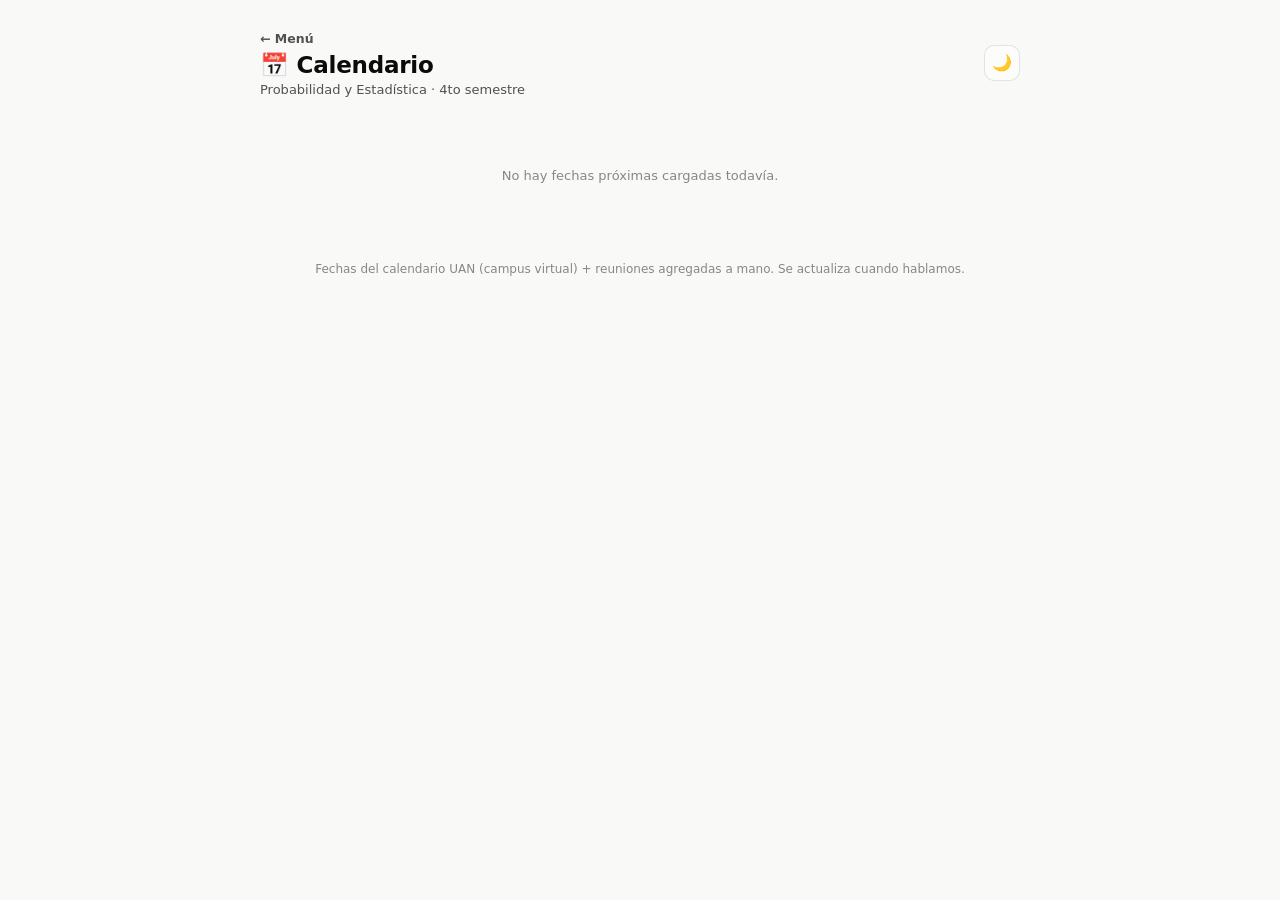
==== app/calendario.html @ 474740ed "Agregar herramientas de Calendario y Correos importantes al tutor Calendario: entregas y parciales i" ====
<!DOCTYPE html>
<html lang="es">
<head>
<meta charset="UTF-8">
<meta name="viewport" content="width=device-width, initial-scale=1.0">
<title>Calendario — Tutor</title>
<style>
  :root{
    color-scheme: light;
    --surface-page:#f9f9f7;
    --surface-card:#fcfcfb;
    --surface-sunken:#f2f1ee;
    --ink:#0b0b0b;
    --ink-secondary:#52514e;
    --ink-muted:#898781;
    --gridline:#e1e0d9;
    --border:rgba(11,11,11,0.10);
    --accent:#2a78d6;
    --accent-ink:#ffffff;
    --accent-soft-bg:rgba(42,120,214,0.12);
    --accent-soft-ink:#1c5cab;
    --warn-soft-bg:rgba(235,104,52,0.12);
    --warn-soft-ink:#b4501e;
    --radius:14px;
    --shadow:0 1px 2px rgba(11,11,11,0.04), 0 8px 24px -16px rgba(11,11,11,0.18);
  }
  :root[data-theme="dark"]{
    color-scheme: dark;
    --surface-page:#0d0d0d;
    --surface-card:#1a1a19;
    --surface-sunken:#141413;
    --ink:#ffffff;
    --ink-secondary:#c3c2b7;
    --ink-muted:#898781;
    --gridline:#2c2c2a;
    --border:rgba(255,255,255,0.10);
    --accent:#3987e5;
    --accent-ink:#ffffff;
    --accent-soft-bg:rgba(57,135,229,0.16);
    --accent-soft-ink:#8fc0ff;
    --warn-soft-bg:rgba(217,89,38,0.18);
    --warn-soft-ink:#f0966a;
    --shadow:0 1px 2px rgba(0,0,0,0.3), 0 12px 28px -18px rgba(0,0,0,0.6);
  }

  *{box-sizing:border-box;}
  body{
    margin:0;
    font-family: system-ui, -apple-system, "Segoe UI", Roboto, Helvetica, Arial, sans-serif;
    background:var(--surface-page);
    color:var(--ink);
    padding:28px 20px 60px;
    transition: background .2s ease, color .2s ease;
  }
  .wrap{max-width:760px;margin:0 auto;}

  header{
    display:flex;
    align-items:center;
    justify-content:space-between;
    margin-bottom:24px;
    flex-wrap:wrap;
    gap:14px;
  }
  header h1{font-size:23px;margin:0;font-weight:700;letter-spacing:-.01em;}
  header p{margin:3px 0 0;color:var(--ink-secondary);font-size:13px;}
  .menu-link{display:inline-block;font-size:12.5px;font-weight:600;color:var(--ink-secondary);text-decoration:none;margin-bottom:6px;}
  .menu-link:hover{color:var(--accent);}
  .theme-toggle{
    width:36px;height:36px;
    border-radius:10px;
    border:1px solid var(--border);
    background:var(--surface-card);
    color:var(--ink-secondary);
    display:flex;align-items:center;justify-content:center;
    cursor:pointer;
    font-size:16px;
    line-height:1;
  }
  .theme-toggle:hover{background:var(--surface-sunken);color:var(--ink);}
  .theme-toggle:focus-visible, a:focus-visible{outline:2px solid var(--accent);outline-offset:2px;}

  .list{display:flex;flex-direction:column;gap:12px;}
  .event{
    background:var(--surface-card);
    border:1px solid var(--border);
    border-radius:var(--radius);
    padding:16px 18px;
    box-shadow: var(--shadow);
    display:flex;
    gap:14px;
    align-items:flex-start;
  }
  .event .date-badge{
    flex-shrink:0;
    width:52px;
    text-align:center;
    background:var(--surface-sunken);
    border-radius:10px;
    padding:8px 4px;
  }
  .event .date-badge .day{display:block;font-size:19px;font-weight:700;line-height:1;}
  .event .date-badge .mon{display:block;font-size:10.5px;color:var(--ink-muted);text-transform:uppercase;letter-spacing:.04em;margin-top:3px;}
  .event .body{flex:1;min-width:0;}
  .event h2{font-size:14.5px;margin:0 0 4px;font-weight:700;}
  .event .meta{font-size:12px;color:var(--ink-muted);margin-bottom:6px;}
  .event p{margin:0;font-size:13px;color:var(--ink-secondary);line-height:1.5;}
  .tag{
    display:inline-block;
    font-size:10.5px;
    font-weight:700;
    letter-spacing:.03em;
    text-transform:uppercase;
    padding:2px 8px;
    border-radius:999px;
    margin-left:8px;
    vertical-align:middle;
  }
  .tag.entrega{background:var(--warn-soft-bg);color:var(--warn-soft-ink);}
  .tag.parcial{background:var(--accent-soft-bg);color:var(--accent-soft-ink);}
  .tag.reunion{background:var(--surface-sunken);color:var(--ink-secondary);}

  .empty{color:var(--ink-muted);font-size:13px;text-align:center;padding:34px 10px;}
  footer{text-align:center;color:var(--ink-muted);font-size:12px;margin-top:32px;}
</style>
</head>
<body>
<div class="wrap">

  <header>
    <div>
      <a class="menu-link" href="inicio.html">← Menú</a>
      <h1>📅 Calendario</h1>
      <p>Probabilidad y Estadística · 4to semestre</p>
    </div>
    <div class="header-right">
      <button class="theme-toggle" id="btnTheme" type="button" aria-label="Cambiar tema claro/oscuro" title="Cambiar tema">🌙</button>
    </div>
  </header>

  <div class="list" id="lista"></div>

  <footer>Fechas del calendario UAN (campus virtual) + reuniones agregadas a mano. Se actualiza cuando hablamos.</footer>
</div>

<script>
/* Entregas y parciales importados del calendario del campus virtual UAN.
   No incluir tokens/URLs de exportación acá: solo título, curso y fecha. */
const EVENTOS_UAN = [
  { titulo: 'Vencimiento de TallerExploracion.1', curso: 'Aplicaciones Móviles', descripcion: 'Taller 1 de Aplicaciones Móviles.', fecha: '2026-08-31T23:59:00-05:00', tipo: 'entrega' },
  { titulo: 'Se abre Parcial 1', descripcion: 'Apertura del primer parcial.', fecha: '2026-09-01T18:00:00-05:00', tipo: 'parcial' },
  { titulo: 'Se cierra Parcial 1', descripcion: 'Cierre del primer parcial.', fecha: '2026-09-01T23:59:00-05:00', tipo: 'parcial' },
  { titulo: 'Vencimiento de Taller 2', curso: 'Aplicaciones Móviles', descripcion: 'Taller 2 de Aplicaciones Móviles.', fecha: '2026-09-15T23:59:00-05:00', tipo: 'entrega' },
  { titulo: 'Vencimiento de Taller 3', descripcion: 'Taller 3.', fecha: '2026-09-24T23:59:00-05:00', tipo: 'entrega' },
  { titulo: 'Se abre Parcial 2', descripcion: 'Apertura del segundo parcial.', fecha: '2026-10-06T20:00:00-05:00', tipo: 'parcial' },
  { titulo: 'Se cierra Parcial 2', descripcion: 'Cierre del segundo parcial.', fecha: '2026-10-06T22:00:00-05:00', tipo: 'parcial' }
];

/* Reuniones u otras fechas relevantes agregadas a mano en el chat. */
const REUNIONES = [];

const TODOS = [...EVENTOS_UAN.map(e => ({ ...e, fuente: 'uan' })), ...REUNIONES.map(e => ({ ...e, fuente: 'reunion' }))]
  .filter(e => new Date(e.fecha) >= new Date(new Date().toDateString()))
  .sort((a, b) => new Date(a.fecha) - new Date(b.fecha));

const MESES = ['ENE','FEB','MAR','ABR','MAY','JUN','JUL','AGO','SEP','OCT','NOV','DIC'];
const lista = document.getElementById('lista');

if (TODOS.length === 0) {
  const p = document.createElement('p');
  p.className = 'empty';
  p.textContent = 'No hay fechas próximas cargadas todavía.';
  lista.appendChild(p);
} else {
  TODOS.forEach(ev => {
    const d = new Date(ev.fecha);

    const card = document.createElement('div');
    card.className = 'event';

    const badge = document.createElement('div');
    badge.className = 'date-badge';
    const day = document.createElement('span');
    day.className = 'day';
    day.textContent = String(d.getDate()).padStart(2, '0');
    const mon = document.createElement('span');
    mon.className = 'mon';
    mon.textContent = MESES[d.getMonth()];
    badge.append(day, mon);

    const body = document.createElement('div');
    body.className = 'body';

    const h2 = document.createElement('h2');
    h2.textContent = ev.titulo;
    const tag = document.createElement('span');
    tag.className = 'tag ' + ev.tipo;
    tag.textContent = ev.tipo === 'entrega' ? 'Entrega' : ev.tipo === 'parcial' ? 'Parcial' : 'Reunión';
    h2.appendChild(tag);

    const meta = document.createElement('div');
    meta.className = 'meta';
    const hora = d.toLocaleTimeString('es-CO', { hour: '2-digit', minute: '2-digit' });
    meta.textContent = (ev.curso ? ev.curso + ' · ' : '') + hora;

    const desc = document.createElement('p');
    desc.textContent = ev.descripcion || '';

    body.append(h2, meta, desc);
    card.append(badge, body);
    lista.appendChild(card);
  });
}

/* ---------- Tema claro / oscuro (compartido con el resto del tutor) ---------- */
const rootEl = document.documentElement;
function tema() { return rootEl.getAttribute('data-theme') === 'dark' ? 'dark' : 'light'; }
function aplicarTema(t) {
  rootEl.setAttribute('data-theme', t);
  document.getElementById('btnTheme').textContent = t === 'dark' ? '☀️' : '🌙';
  localStorage.setItem('tf_theme', t);
}
(function initTema() {
  const guardado = localStorage.getItem('tf_theme');
  const preferido = guardado || (window.matchMedia && window.matchMedia('(prefers-color-scheme: dark)').matches ? 'dark' : 'light');
  aplicarTema(preferido);
})();
document.getElementById('btnTheme').addEventListener('click', () => {
  aplicarTema(tema() === 'dark' ? 'light' : 'dark');
});
</script>
</body>
</html>
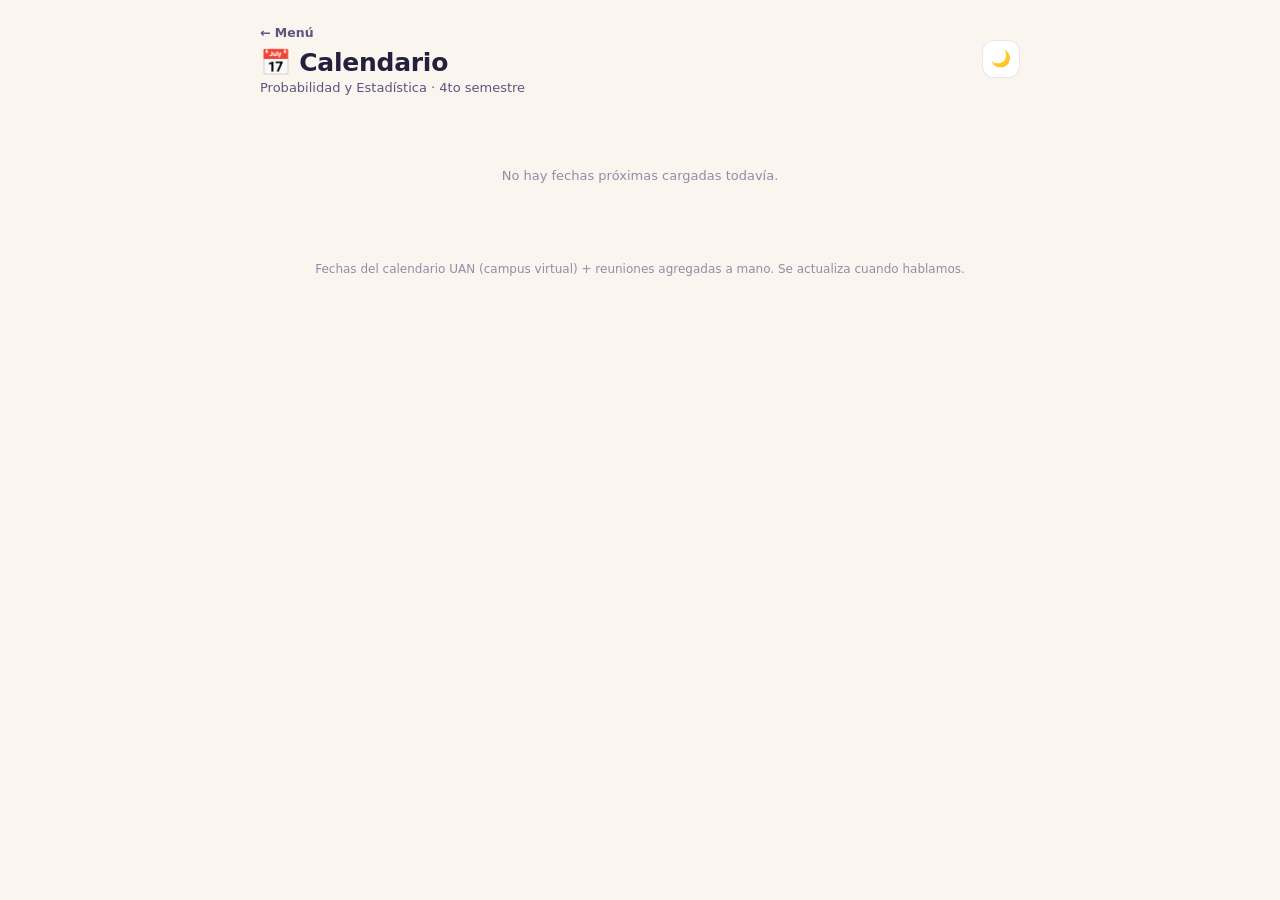
==== commit fe89a6f4: "Redisenar el tutor con paleta oscura calida y hoja de estilos compartida Fondo indigo oscuro, tarjet" ====
--- a/app/calendario.html
+++ b/app/calendario.html
@@ -4,82 +4,8 @@
 <meta charset="UTF-8">
 <meta name="viewport" content="width=device-width, initial-scale=1.0">
 <title>Calendario — Tutor</title>
+<link rel="stylesheet" href="assets/theme.css">
 <style>
-  :root{
-    color-scheme: light;
-    --surface-page:#f9f9f7;
-    --surface-card:#fcfcfb;
-    --surface-sunken:#f2f1ee;
-    --ink:#0b0b0b;
-    --ink-secondary:#52514e;
-    --ink-muted:#898781;
-    --gridline:#e1e0d9;
-    --border:rgba(11,11,11,0.10);
-    --accent:#2a78d6;
-    --accent-ink:#ffffff;
-    --accent-soft-bg:rgba(42,120,214,0.12);
-    --accent-soft-ink:#1c5cab;
-    --warn-soft-bg:rgba(235,104,52,0.12);
-    --warn-soft-ink:#b4501e;
-    --radius:14px;
-    --shadow:0 1px 2px rgba(11,11,11,0.04), 0 8px 24px -16px rgba(11,11,11,0.18);
-  }
-  :root[data-theme="dark"]{
-    color-scheme: dark;
-    --surface-page:#0d0d0d;
-    --surface-card:#1a1a19;
-    --surface-sunken:#141413;
-    --ink:#ffffff;
-    --ink-secondary:#c3c2b7;
-    --ink-muted:#898781;
-    --gridline:#2c2c2a;
-    --border:rgba(255,255,255,0.10);
-    --accent:#3987e5;
-    --accent-ink:#ffffff;
-    --accent-soft-bg:rgba(57,135,229,0.16);
-    --accent-soft-ink:#8fc0ff;
-    --warn-soft-bg:rgba(217,89,38,0.18);
-    --warn-soft-ink:#f0966a;
-    --shadow:0 1px 2px rgba(0,0,0,0.3), 0 12px 28px -18px rgba(0,0,0,0.6);
-  }
-
-  *{box-sizing:border-box;}
-  body{
-    margin:0;
-    font-family: system-ui, -apple-system, "Segoe UI", Roboto, Helvetica, Arial, sans-serif;
-    background:var(--surface-page);
-    color:var(--ink);
-    padding:28px 20px 60px;
-    transition: background .2s ease, color .2s ease;
-  }
-  .wrap{max-width:760px;margin:0 auto;}
-
-  header{
-    display:flex;
-    align-items:center;
-    justify-content:space-between;
-    margin-bottom:24px;
-    flex-wrap:wrap;
-    gap:14px;
-  }
-  header h1{font-size:23px;margin:0;font-weight:700;letter-spacing:-.01em;}
-  header p{margin:3px 0 0;color:var(--ink-secondary);font-size:13px;}
-  .menu-link{display:inline-block;font-size:12.5px;font-weight:600;color:var(--ink-secondary);text-decoration:none;margin-bottom:6px;}
-  .menu-link:hover{color:var(--accent);}
-  .theme-toggle{
-    width:36px;height:36px;
-    border-radius:10px;
-    border:1px solid var(--border);
-    background:var(--surface-card);
-    color:var(--ink-secondary);
-    display:flex;align-items:center;justify-content:center;
-    cursor:pointer;
-    font-size:16px;
-    line-height:1;
-  }
-  .theme-toggle:hover{background:var(--surface-sunken);color:var(--ink);}
-  .theme-toggle:focus-visible, a:focus-visible{outline:2px solid var(--accent);outline-offset:2px;}
-
   .list{display:flex;flex-direction:column;gap:12px;}
   .event{
     background:var(--surface-card);
@@ -90,16 +16,18 @@
     display:flex;
     gap:14px;
     align-items:flex-start;
+    transition: transform .2s cubic-bezier(.16,1,.3,1), border-color .2s ease;
   }
+  .event:hover{transform:translateX(3px);border-color:var(--accent);}
   .event .date-badge{
     flex-shrink:0;
     width:52px;
     text-align:center;
     background:var(--surface-sunken);
-    border-radius:10px;
+    border-radius:var(--radius-sm);
     padding:8px 4px;
   }
-  .event .date-badge .day{display:block;font-size:19px;font-weight:700;line-height:1;}
+  .event .date-badge .day{display:block;font-size:19px;font-weight:800;line-height:1;}
   .event .date-badge .mon{display:block;font-size:10.5px;color:var(--ink-muted);text-transform:uppercase;letter-spacing:.04em;margin-top:3px;}
   .event .body{flex:1;min-width:0;}
   .event h2{font-size:14.5px;margin:0 0 4px;font-weight:700;}
@@ -121,11 +49,10 @@
   .tag.reunion{background:var(--surface-sunken);color:var(--ink-secondary);}
 
   .empty{color:var(--ink-muted);font-size:13px;text-align:center;padding:34px 10px;}
-  footer{text-align:center;color:var(--ink-muted);font-size:12px;margin-top:32px;}
 </style>
 </head>
 <body>
-<div class="wrap">
+<div class="wrap narrow">
 
   <header>
     <div>
@@ -172,11 +99,12 @@
   p.textContent = 'No hay fechas próximas cargadas todavía.';
   lista.appendChild(p);
 } else {
-  TODOS.forEach(ev => {
+  TODOS.forEach((ev, i) => {
     const d = new Date(ev.fecha);
 
     const card = document.createElement('div');
-    card.className = 'event';
+    card.className = 'event enter';
+    card.style.animationDelay = (i * 45) + 'ms';
 
     const badge = document.createElement('div');
     badge.className = 'date-badge';
@@ -214,7 +142,7 @@
 
 /* ---------- Tema claro / oscuro (compartido con el resto del tutor) ---------- */
 const rootEl = document.documentElement;
-function tema() { return rootEl.getAttribute('data-theme') === 'dark' ? 'dark' : 'light'; }
+function tema() { return rootEl.getAttribute('data-theme') === 'light' ? 'light' : 'dark'; }
 function aplicarTema(t) {
   rootEl.setAttribute('data-theme', t);
   document.getElementById('btnTheme').textContent = t === 'dark' ? '☀️' : '🌙';
--- a/app/assets/theme.css
+++ b/app/assets/theme.css
@@ -0,0 +1,148 @@
+/* Tokens y estilos base compartidos por todas las páginas del tutor.
+   Cambiar el look del sitio entero implica editar este archivo, no cada HTML. */
+
+:root{
+  color-scheme: dark;
+  --surface-page:#201c38;
+  --surface-card:#2b2650;
+  --surface-sunken:#251f45;
+  --surface-raised:#342d5c;
+  --ink:#f6f2ea;
+  --ink-secondary:#bfb8e0;
+  --ink-muted:#8e86b8;
+  --gridline:#3b3465;
+  --border:rgba(246,242,234,0.10);
+  --accent:#f2a65a;
+  --accent-ink:#241d3f;
+  --accent-soft-bg:rgba(242,166,90,0.16);
+  --accent-soft-ink:#f6c98a;
+  --good-text:#7fd9a8;
+  --warn-soft-bg:rgba(232,104,52,0.18);
+  --warn-soft-ink:#f0966a;
+  --radius:20px;
+  --radius-sm:12px;
+  --shadow:0 2px 4px rgba(11,8,28,0.2), 0 16px 36px -18px rgba(11,8,28,0.65);
+
+  --series-1:#2a78d6;
+  --series-2:#eb6834;
+  --series-3:#1baf7a;
+  --series-4:#eda100;
+  --series-5:#e87ba4;
+  --series-6:#008300;
+  --series-7:#4a3aa7;
+  --series-8:#e34948;
+  --series-other:#898781;
+}
+:root[data-theme="light"]{
+  color-scheme: light;
+  --surface-page:#faf6ef;
+  --surface-card:#ffffff;
+  --surface-sunken:#f2ecdd;
+  --surface-raised:#f7f1e4;
+  --ink:#241f3d;
+  --ink-secondary:#5c5580;
+  --ink-muted:#938ba8;
+  --gridline:#e7e0cf;
+  --border:rgba(36,31,61,0.10);
+  --accent:#e8935a;
+  --accent-ink:#ffffff;
+  --accent-soft-bg:rgba(232,147,90,0.14);
+  --accent-soft-ink:#b85f28;
+  --good-text:#1a8a52;
+  --warn-soft-bg:rgba(235,104,52,0.12);
+  --warn-soft-ink:#b4501e;
+  --shadow:0 1px 2px rgba(36,31,61,0.05), 0 10px 26px -16px rgba(36,31,61,0.22);
+}
+/* Cuando no hay elección explícita (ni data-theme), seguir la preferencia del sistema. */
+@media (prefers-color-scheme: light){
+  :root:not([data-theme="dark"]){
+    color-scheme: light;
+    --surface-page:#faf6ef;
+    --surface-card:#ffffff;
+    --surface-sunken:#f2ecdd;
+    --surface-raised:#f7f1e4;
+    --ink:#241f3d;
+    --ink-secondary:#5c5580;
+    --ink-muted:#938ba8;
+    --gridline:#e7e0cf;
+    --border:rgba(36,31,61,0.10);
+    --accent:#e8935a;
+    --accent-ink:#ffffff;
+    --accent-soft-bg:rgba(232,147,90,0.14);
+    --accent-soft-ink:#b85f28;
+    --good-text:#1a8a52;
+    --warn-soft-bg:rgba(235,104,52,0.12);
+    --warn-soft-ink:#b4501e;
+    --shadow:0 1px 2px rgba(36,31,61,0.05), 0 10px 26px -16px rgba(36,31,61,0.22);
+  }
+}
+
+*{box-sizing:border-box;}
+html{-webkit-text-size-adjust:100%;}
+body{
+  margin:0;
+  font-family: system-ui, -apple-system, "Segoe UI", Roboto, Helvetica, Arial, sans-serif;
+  background:var(--surface-page);
+  color:var(--ink);
+  padding:22px 16px 56px;
+  transition: background .2s ease, color .2s ease;
+}
+.wrap{max-width:1120px;margin:0 auto;}
+.wrap.narrow{max-width:760px;}
+
+header{
+  display:flex;
+  align-items:center;
+  justify-content:space-between;
+  margin-bottom:26px;
+  flex-wrap:wrap;
+  gap:14px;
+}
+header h1{font-size:22px;margin:0;font-weight:800;letter-spacing:-.01em;}
+header p{margin:3px 0 0;color:var(--ink-secondary);font-size:13px;}
+@media (min-width:640px){
+  header h1{font-size:25px;}
+}
+
+.menu-link{
+  display:inline-flex;
+  align-items:center;
+  gap:4px;
+  font-size:12.5px;
+  font-weight:700;
+  color:var(--ink-secondary);
+  text-decoration:none;
+  margin-bottom:8px;
+  transition: color .15s ease, transform .15s ease;
+}
+.menu-link:hover{color:var(--accent-soft-ink);transform:translateX(-2px);}
+
+.theme-toggle{
+  width:38px;height:38px;
+  border-radius:12px;
+  border:1px solid var(--border);
+  background:var(--surface-card);
+  color:var(--ink-secondary);
+  display:flex;align-items:center;justify-content:center;
+  cursor:pointer;
+  font-size:16px;
+  line-height:1;
+  transition: background .15s ease, color .15s ease, border-color .15s ease, transform .3s ease;
+}
+.theme-toggle:hover{background:var(--surface-raised);color:var(--ink);transform:rotate(-14deg);}
+.theme-toggle:focus-visible, a:focus-visible, button:focus-visible, .tab:focus-visible, select:focus-visible, .file-btn:focus-visible{
+  outline:2px solid var(--accent);
+  outline-offset:2px;
+}
+
+footer{text-align:center;color:var(--ink-muted);font-size:12px;margin-top:32px;}
+
+@media (prefers-reduced-motion: no-preference){
+  .enter{
+    animation: enterUp .5s cubic-bezier(.16,1,.3,1) both;
+  }
+}
+@keyframes enterUp{
+  from{opacity:0;transform:translateY(10px);}
+  to{opacity:1;transform:translateY(0);}
+}
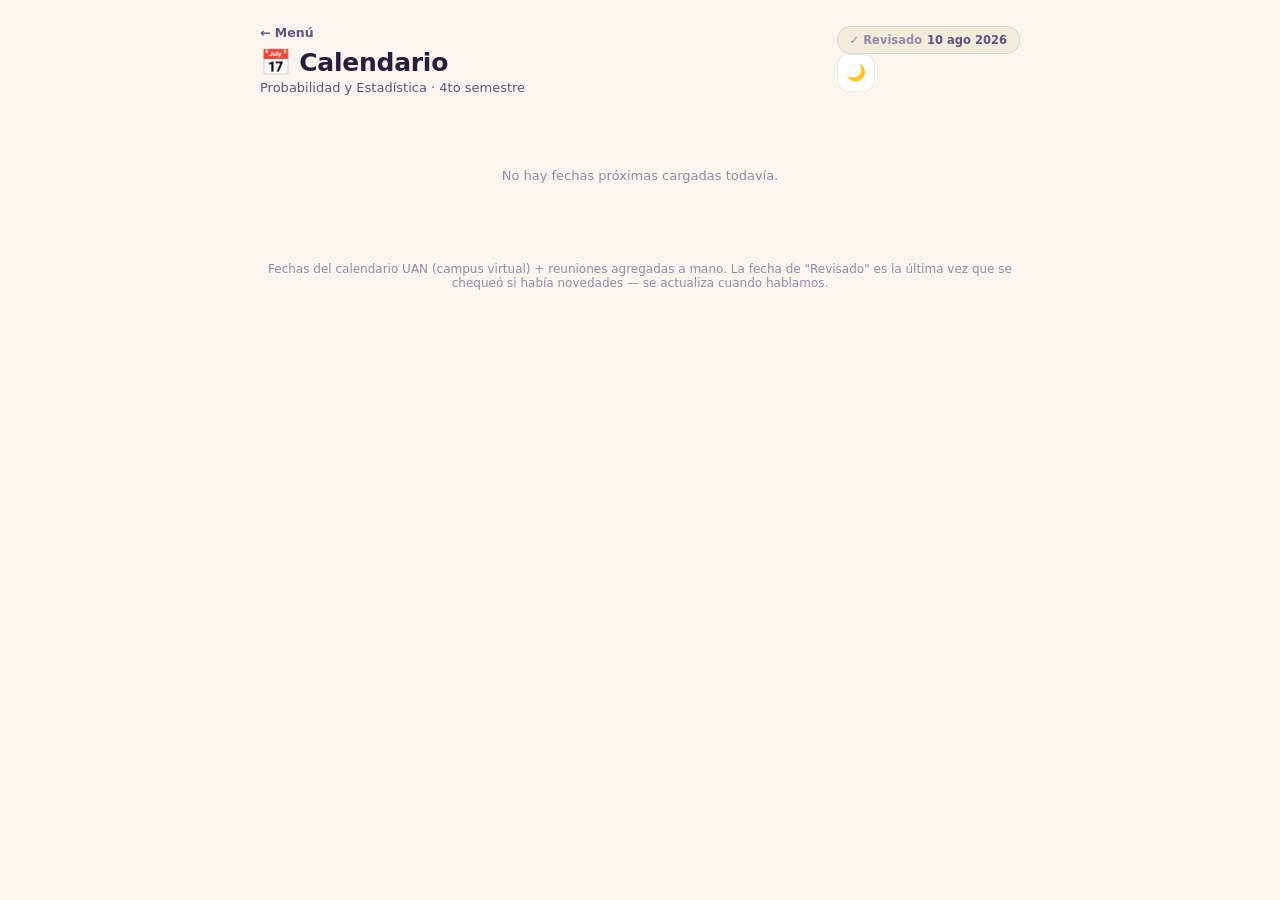
==== commit 528495a5: "Agregar badge de ultima revision a Calendario y Correos importantes Se confirmo que no hay tareas ni" ====
--- a/app/calendario.html
+++ b/app/calendario.html
@@ -61,13 +61,14 @@
       <p>Probabilidad y Estadística · 4to semestre</p>
     </div>
     <div class="header-right">
+      <span class="check-badge">✓ Revisado <b>10 ago 2026</b></span>
       <button class="theme-toggle" id="btnTheme" type="button" aria-label="Cambiar tema claro/oscuro" title="Cambiar tema">🌙</button>
     </div>
   </header>
 
   <div class="list" id="lista"></div>
 
-  <footer>Fechas del calendario UAN (campus virtual) + reuniones agregadas a mano. Se actualiza cuando hablamos.</footer>
+  <footer>Fechas del calendario UAN (campus virtual) + reuniones agregadas a mano. La fecha de "Revisado" es la última vez que se chequeó si había novedades — se actualiza cuando hablamos.</footer>
 </div>
 
 <script>
--- a/app/assets/theme.css
+++ b/app/assets/theme.css
@@ -117,6 +117,21 @@
 }
 .menu-link:hover{color:var(--accent-soft-ink);transform:translateX(-2px);}
 
+.check-badge{
+  display:inline-flex;
+  align-items:center;
+  gap:5px;
+  font-size:11.5px;
+  font-weight:600;
+  color:var(--ink-muted);
+  background:var(--surface-sunken);
+  border:1px solid var(--border);
+  padding:6px 12px;
+  border-radius:999px;
+  white-space:nowrap;
+}
+.check-badge b{color:var(--ink-secondary);font-weight:700;}
+
 .theme-toggle{
   width:38px;height:38px;
   border-radius:12px;
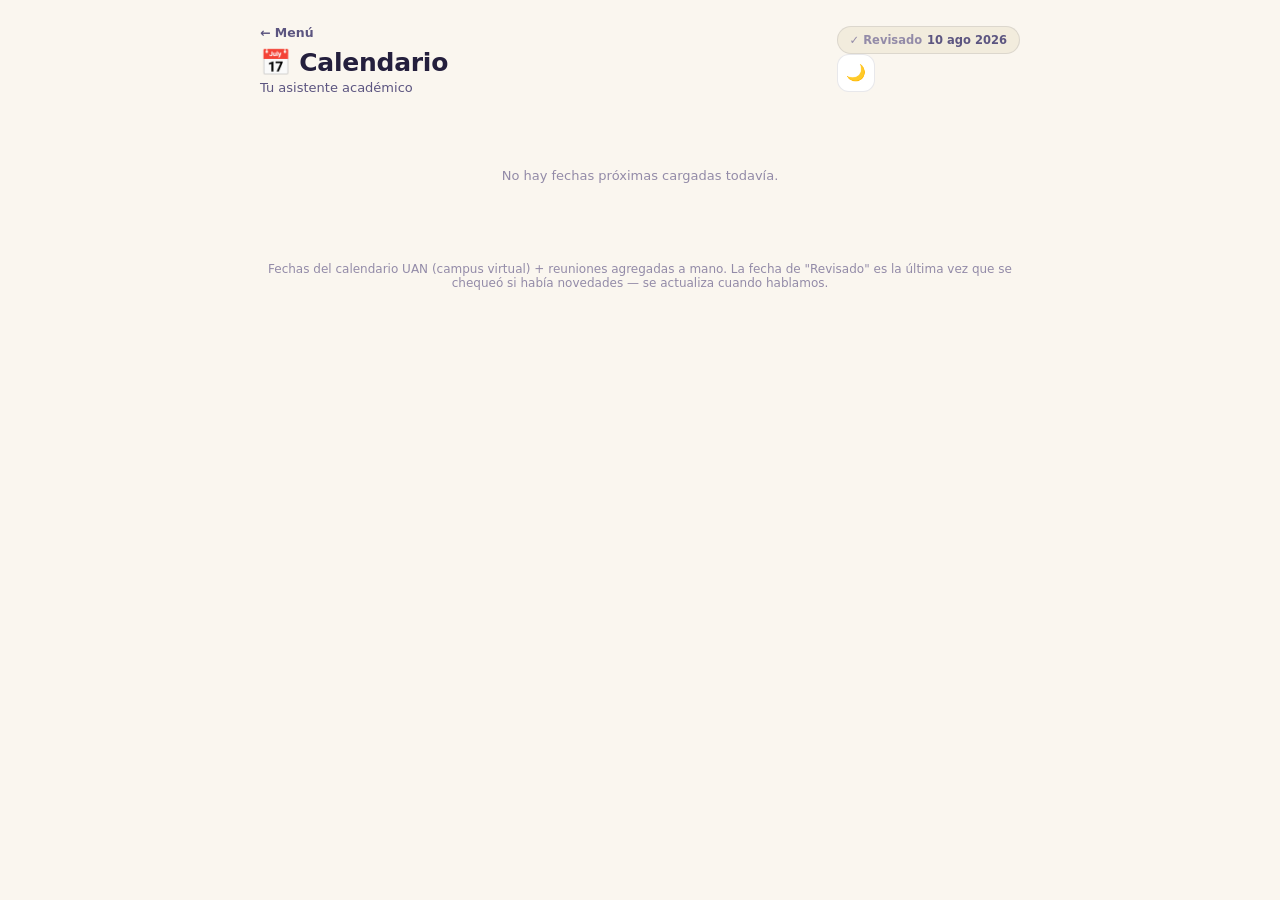
==== commit dde3eff4: "Generalizar el subtitulo del header y sumar resumen de revision al menu "Probabilidad y Estadistica " ====
--- a/app/calendario.html
+++ b/app/calendario.html
@@ -58,7 +58,7 @@
     <div>
       <a class="menu-link" href="inicio.html">← Menú</a>
       <h1>📅 Calendario</h1>
-      <p>Probabilidad y Estadística · 4to semestre</p>
+      <p>Tu asistente académico</p>
     </div>
     <div class="header-right">
       <span class="check-badge">✓ Revisado <b>10 ago 2026</b></span>
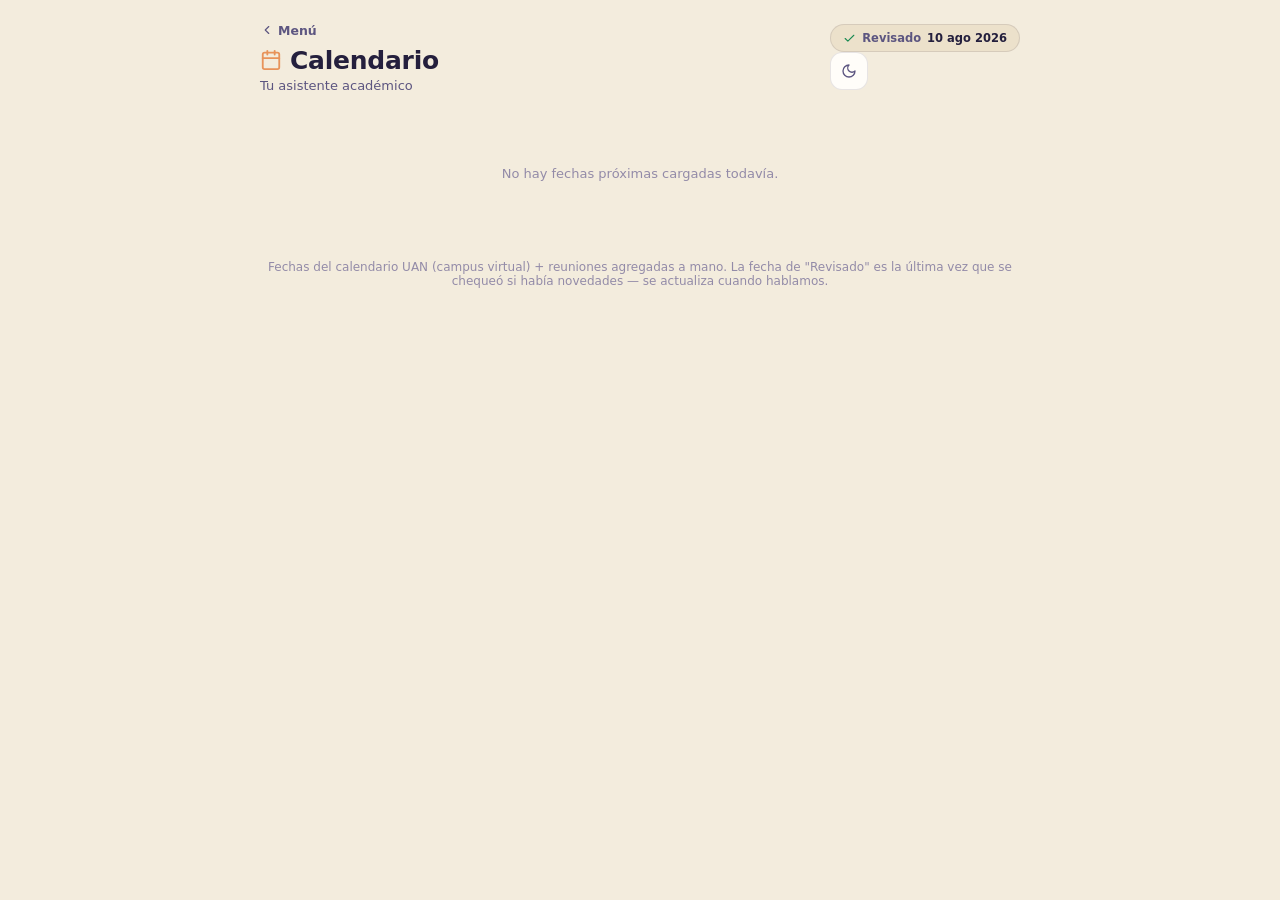
==== commit 124f16d2: "Rediseñar el menu principal con nav lateral/inferior, iconos SVG y paleta pulida Co-Authored-By: Cla" ====
--- a/app/calendario.html
+++ b/app/calendario.html
@@ -5,6 +5,7 @@
 <meta name="viewport" content="width=device-width, initial-scale=1.0">
 <title>Calendario — Tutor</title>
 <link rel="stylesheet" href="assets/theme.css">
+<script src="assets/icons.js"></script>
 <style>
   .list{display:flex;flex-direction:column;gap:12px;}
   .event{
@@ -49,6 +50,9 @@
   .tag.reunion{background:var(--surface-sunken);color:var(--ink-secondary);}
 
   .empty{color:var(--ink-muted);font-size:13px;text-align:center;padding:34px 10px;}
+
+  header h1{display:flex;align-items:center;gap:8px;}
+  header h1 [data-icon]{color:var(--accent);}
 </style>
 </head>
 <body>
@@ -56,13 +60,13 @@
 
   <header>
     <div>
-      <a class="menu-link" href="inicio.html">← Menú</a>
-      <h1>📅 Calendario</h1>
+      <a class="menu-link" href="inicio.html"><span data-icon="chevron-left" data-icon-size="14"></span>Menú</a>
+      <h1><span data-icon="calendar" data-icon-size="22"></span>Calendario</h1>
       <p>Tu asistente académico</p>
     </div>
     <div class="header-right">
-      <span class="check-badge">✓ Revisado <b>10 ago 2026</b></span>
-      <button class="theme-toggle" id="btnTheme" type="button" aria-label="Cambiar tema claro/oscuro" title="Cambiar tema">🌙</button>
+      <span class="check-badge"><span data-icon="check" data-icon-size="13"></span>Revisado <b>10 ago 2026</b></span>
+      <button class="theme-toggle" id="btnTheme" type="button" aria-label="Cambiar tema claro/oscuro" title="Cambiar tema"></button>
     </div>
   </header>
 
@@ -146,7 +150,7 @@
 function tema() { return rootEl.getAttribute('data-theme') === 'light' ? 'light' : 'dark'; }
 function aplicarTema(t) {
   rootEl.setAttribute('data-theme', t);
-  document.getElementById('btnTheme').textContent = t === 'dark' ? '☀️' : '🌙';
+  document.getElementById('btnTheme').innerHTML = iconSvg(t === 'dark' ? 'sun' : 'moon', 16);
   localStorage.setItem('tf_theme', t);
 }
 (function initTema() {
--- a/app/assets/theme.css
+++ b/app/assets/theme.css
@@ -17,6 +17,8 @@
   --accent-soft-bg:rgba(242,166,90,0.16);
   --accent-soft-ink:#f6c98a;
   --good-text:#7fd9a8;
+  --good-soft-bg:rgba(127,217,168,0.16);
+  --good-soft-ink:#8fe0b6;
   --warn-soft-bg:rgba(232,104,52,0.18);
   --warn-soft-ink:#f0966a;
   --radius:20px;
@@ -35,20 +37,22 @@
 }
 :root[data-theme="light"]{
   color-scheme: light;
-  --surface-page:#faf6ef;
-  --surface-card:#ffffff;
-  --surface-sunken:#f2ecdd;
-  --surface-raised:#f7f1e4;
+  --surface-page:#f3ecdd;
+  --surface-card:#fffdf9;
+  --surface-sunken:#ece1cb;
+  --surface-raised:#f8f1e2;
   --ink:#241f3d;
   --ink-secondary:#5c5580;
   --ink-muted:#938ba8;
-  --gridline:#e7e0cf;
-  --border:rgba(36,31,61,0.10);
+  --gridline:#e2d8c0;
+  --border:rgba(36,31,61,0.11);
   --accent:#e8935a;
   --accent-ink:#ffffff;
   --accent-soft-bg:rgba(232,147,90,0.14);
   --accent-soft-ink:#b85f28;
   --good-text:#1a8a52;
+  --good-soft-bg:rgba(26,138,82,0.12);
+  --good-soft-ink:#146b40;
   --warn-soft-bg:rgba(235,104,52,0.12);
   --warn-soft-ink:#b4501e;
   --shadow:0 1px 2px rgba(36,31,61,0.05), 0 10px 26px -16px rgba(36,31,61,0.22);
@@ -57,20 +61,22 @@
 @media (prefers-color-scheme: light){
   :root:not([data-theme="dark"]){
     color-scheme: light;
-    --surface-page:#faf6ef;
-    --surface-card:#ffffff;
-    --surface-sunken:#f2ecdd;
-    --surface-raised:#f7f1e4;
+    --surface-page:#f3ecdd;
+    --surface-card:#fffdf9;
+    --surface-sunken:#ece1cb;
+    --surface-raised:#f8f1e2;
     --ink:#241f3d;
     --ink-secondary:#5c5580;
     --ink-muted:#938ba8;
-    --gridline:#e7e0cf;
-    --border:rgba(36,31,61,0.10);
+    --gridline:#e2d8c0;
+    --border:rgba(36,31,61,0.11);
     --accent:#e8935a;
     --accent-ink:#ffffff;
     --accent-soft-bg:rgba(232,147,90,0.14);
     --accent-soft-ink:#b85f28;
     --good-text:#1a8a52;
+    --good-soft-bg:rgba(26,138,82,0.12);
+    --good-soft-ink:#146b40;
     --warn-soft-bg:rgba(235,104,52,0.12);
     --warn-soft-ink:#b4501e;
     --shadow:0 1px 2px rgba(36,31,61,0.05), 0 10px 26px -16px rgba(36,31,61,0.22);
@@ -104,6 +110,13 @@
   header h1{font-size:25px;}
 }
 
+[data-icon]{
+  display:inline-flex;
+  align-items:center;
+  justify-content:center;
+  flex-shrink:0;
+}
+
 .menu-link{
   display:inline-flex;
   align-items:center;
@@ -120,17 +133,18 @@
 .check-badge{
   display:inline-flex;
   align-items:center;
-  gap:5px;
+  gap:6px;
   font-size:11.5px;
   font-weight:600;
-  color:var(--ink-muted);
+  color:var(--ink-secondary);
   background:var(--surface-sunken);
   border:1px solid var(--border);
   padding:6px 12px;
   border-radius:999px;
   white-space:nowrap;
 }
-.check-badge b{color:var(--ink-secondary);font-weight:700;}
+.check-badge [data-icon]{color:var(--good-text);}
+.check-badge b{color:var(--ink);font-weight:700;}
 
 .theme-toggle{
   width:38px;height:38px;
